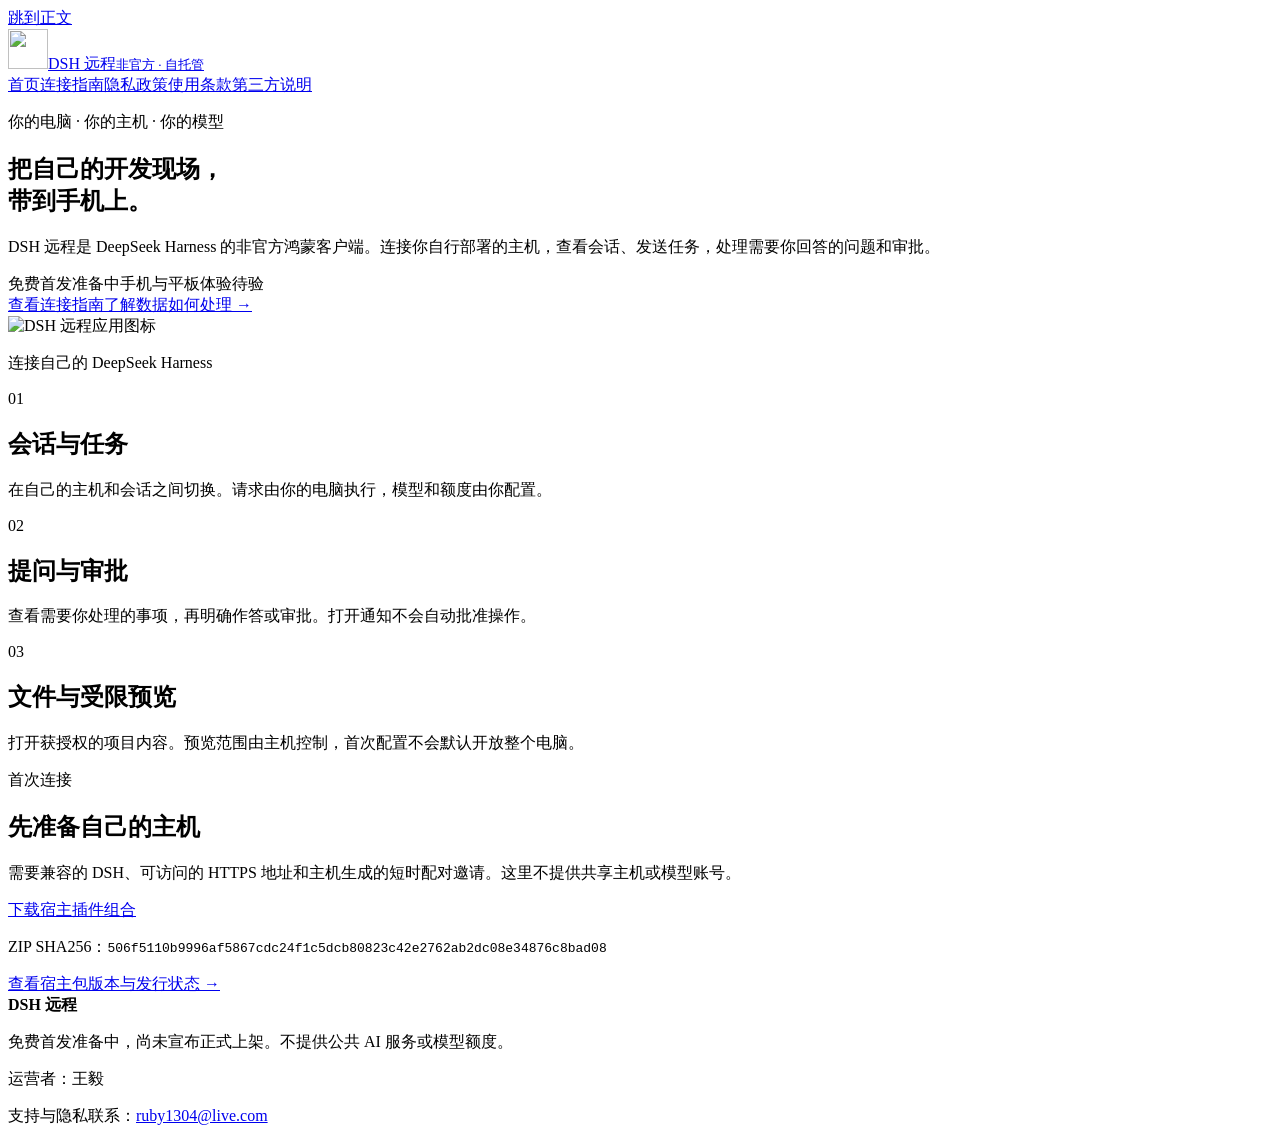
==== index.html @ 15698053 "Publish DSH Remote policies, setup guide and licensed host bundle" ====
<!doctype html>
<html lang="zh-CN"><head><meta charset="utf-8"><meta name="viewport" content="width=device-width,initial-scale=1">
<meta name="robots" content="noindex,nofollow,noarchive"><meta name="description" content="DSH 远程：非官方、自托管的鸿蒙客户端支持与隐私说明。">
<meta http-equiv="Content-Security-Policy" content="default-src 'none'; script-src 'none'; style-src 'self'; img-src 'self'; font-src 'self'; connect-src 'none'; base-uri 'none'; form-action 'none'">
<title>连接自己的开发主机 · DSH 远程</title><link rel="icon" href="/dsh-remote-support/assets/icon.svg" type="image/svg+xml"><link rel="stylesheet" href="/dsh-remote-support/assets/site.css"></head>
<body><a class="skip" href="#main">跳到正文</a><header class="site-header"><div class="header-inner"><a class="brand" href="/dsh-remote-support/"><img src="/dsh-remote-support/assets/icon.svg" width="40" height="40" alt=""><span>DSH 远程<small>非官方 · 自托管</small></span></a><nav aria-label="主导航"><a href="/dsh-remote-support/" aria-current="page">首页</a><a href="/dsh-remote-support/setup/">连接指南</a><a href="/dsh-remote-support/privacy/">隐私政策</a><a href="/dsh-remote-support/terms/">使用条款</a><a href="/dsh-remote-support/licenses/">第三方说明</a></nav></div></header>
<main id="main"><section class="hero"><div class="hero-copy"><p class="eyebrow">你的电脑 · 你的主机 · 你的模型</p><h1>把自己的开发现场，<br>带到手机上。</h1><p class="lede">DSH 远程是 DeepSeek Harness 的非官方鸿蒙客户端。连接你自行部署的主机，查看会话、发送任务，处理需要你回答的问题和审批。</p><div class="badges"><span>免费首发准备中</span><span>手机与平板体验待验</span></div><div class="actions"><a class="button" href="/dsh-remote-support/setup/">查看连接指南</a><a class="text-link" href="/dsh-remote-support/privacy/">了解数据如何处理 →</a></div></div><div class="hero-mark"><img src="/dsh-remote-support/assets/icon.svg" width="240" height="240" alt="DSH 远程应用图标"><p>连接自己的 DeepSeek Harness</p></div></section>
<section class="feature-grid" aria-label="客户端能力"><article><span class="feature-number">01</span><h2>会话与任务</h2><p>在自己的主机和会话之间切换。请求由你的电脑执行，模型和额度由你配置。</p></article><article><span class="feature-number">02</span><h2>提问与审批</h2><p>查看需要你处理的事项，再明确作答或审批。打开通知不会自动批准操作。</p></article><article><span class="feature-number">03</span><h2>文件与受限预览</h2><p>打开获授权的项目内容。预览范围由主机控制，首次配置不会默认开放整个电脑。</p></article></section>
<section class="download-panel"><div><p class="eyebrow">首次连接</p><h2>先准备自己的主机</h2><p>需要兼容的 DSH、可访问的 HTTPS 地址和主机生成的短时配对邀请。这里不提供共享主机或模型账号。</p></div><div><a class="button secondary" href="/dsh-remote-support/downloads/dsh-harmony-host-2.2.0.zip" download>下载宿主插件组合</a><p class="subtle">ZIP SHA256：<code class="checksum">506f5110b9996af5867cdc24f1c5dcb80823c42e2762ab2dc08e34876c8bad08</code></p><a class="text-link" href="/dsh-remote-support/downloads/manifest.json">查看宿主包版本与发行状态 →</a></div></section></main><footer class="site-footer"><div><strong>DSH 远程</strong><p>免费首发准备中，尚未宣布正式上架。不提供公共 AI 服务或模型额度。</p></div><div><p>运营者：王毅</p><p>支持与隐私联系：<a href="mailto:ruby1304%40live.com">ruby1304@live.com</a></p></div></footer></body></html>
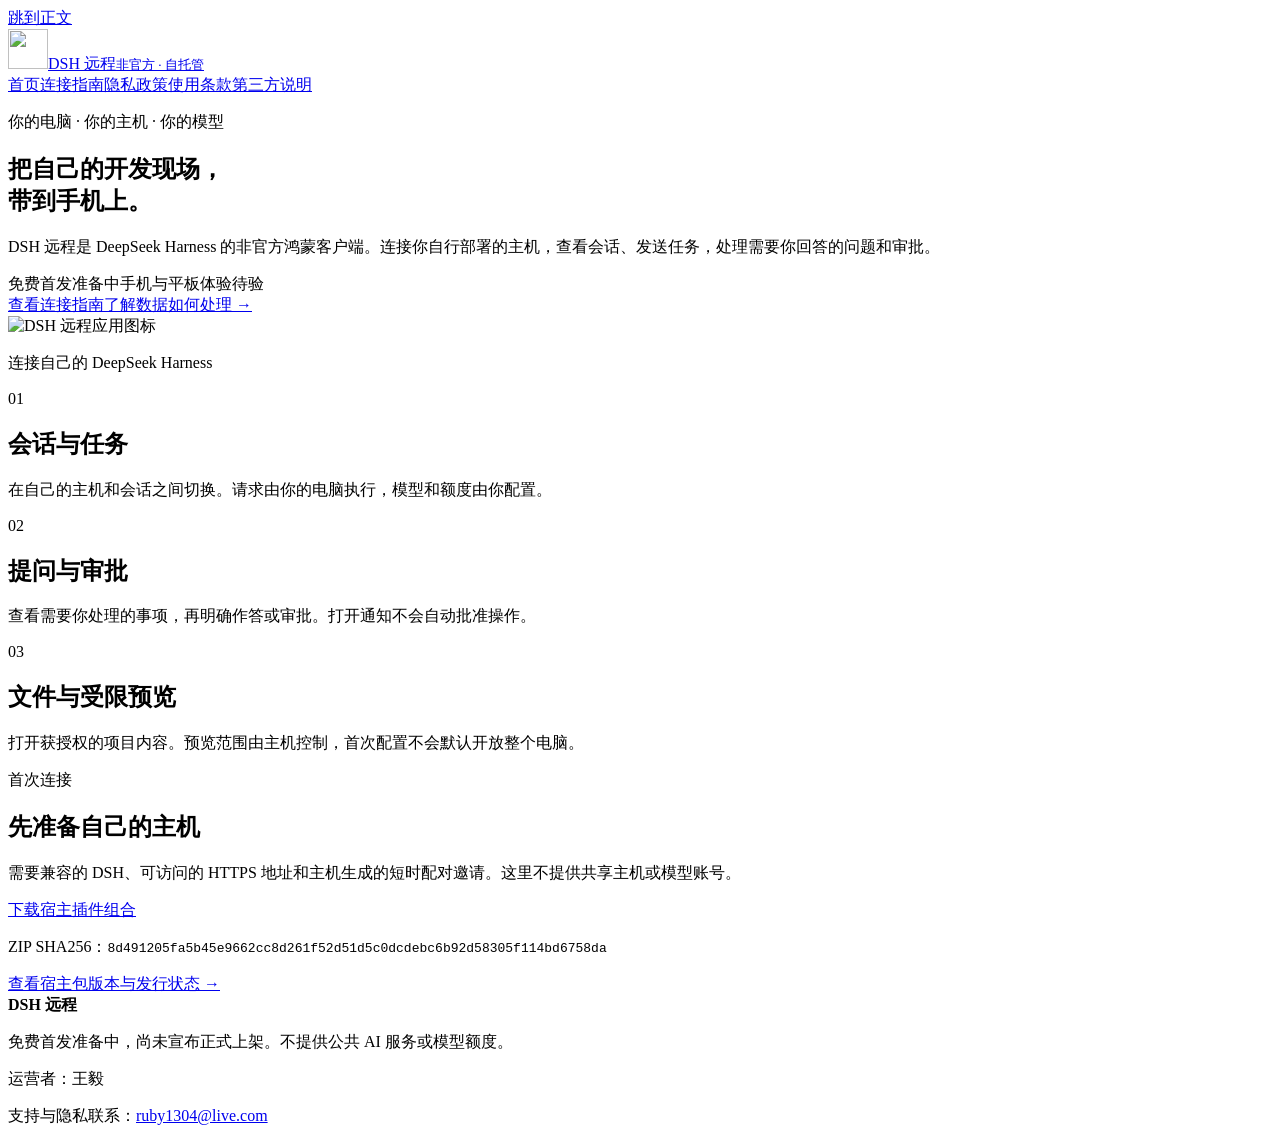
==== commit 71c0c1c9: "Clarify published host candidate status and distribution terms" ====
--- a/index.html
+++ b/index.html
@@ -6,4 +6,4 @@
 <body><a class="skip" href="#main">跳到正文</a><header class="site-header"><div class="header-inner"><a class="brand" href="/dsh-remote-support/"><img src="/dsh-remote-support/assets/icon.svg" width="40" height="40" alt=""><span>DSH 远程<small>非官方 · 自托管</small></span></a><nav aria-label="主导航"><a href="/dsh-remote-support/" aria-current="page">首页</a><a href="/dsh-remote-support/setup/">连接指南</a><a href="/dsh-remote-support/privacy/">隐私政策</a><a href="/dsh-remote-support/terms/">使用条款</a><a href="/dsh-remote-support/licenses/">第三方说明</a></nav></div></header>
 <main id="main"><section class="hero"><div class="hero-copy"><p class="eyebrow">你的电脑 · 你的主机 · 你的模型</p><h1>把自己的开发现场，<br>带到手机上。</h1><p class="lede">DSH 远程是 DeepSeek Harness 的非官方鸿蒙客户端。连接你自行部署的主机，查看会话、发送任务，处理需要你回答的问题和审批。</p><div class="badges"><span>免费首发准备中</span><span>手机与平板体验待验</span></div><div class="actions"><a class="button" href="/dsh-remote-support/setup/">查看连接指南</a><a class="text-link" href="/dsh-remote-support/privacy/">了解数据如何处理 →</a></div></div><div class="hero-mark"><img src="/dsh-remote-support/assets/icon.svg" width="240" height="240" alt="DSH 远程应用图标"><p>连接自己的 DeepSeek Harness</p></div></section>
 <section class="feature-grid" aria-label="客户端能力"><article><span class="feature-number">01</span><h2>会话与任务</h2><p>在自己的主机和会话之间切换。请求由你的电脑执行，模型和额度由你配置。</p></article><article><span class="feature-number">02</span><h2>提问与审批</h2><p>查看需要你处理的事项，再明确作答或审批。打开通知不会自动批准操作。</p></article><article><span class="feature-number">03</span><h2>文件与受限预览</h2><p>打开获授权的项目内容。预览范围由主机控制，首次配置不会默认开放整个电脑。</p></article></section>
-<section class="download-panel"><div><p class="eyebrow">首次连接</p><h2>先准备自己的主机</h2><p>需要兼容的 DSH、可访问的 HTTPS 地址和主机生成的短时配对邀请。这里不提供共享主机或模型账号。</p></div><div><a class="button secondary" href="/dsh-remote-support/downloads/dsh-harmony-host-2.2.0.zip" download>下载宿主插件组合</a><p class="subtle">ZIP SHA256：<code class="checksum">506f5110b9996af5867cdc24f1c5dcb80823c42e2762ab2dc08e34876c8bad08</code></p><a class="text-link" href="/dsh-remote-support/downloads/manifest.json">查看宿主包版本与发行状态 →</a></div></section></main><footer class="site-footer"><div><strong>DSH 远程</strong><p>免费首发准备中，尚未宣布正式上架。不提供公共 AI 服务或模型额度。</p></div><div><p>运营者：王毅</p><p>支持与隐私联系：<a href="mailto:ruby1304%40live.com">ruby1304@live.com</a></p></div></footer></body></html>
+<section class="download-panel"><div><p class="eyebrow">首次连接</p><h2>先准备自己的主机</h2><p>需要兼容的 DSH、可访问的 HTTPS 地址和主机生成的短时配对邀请。这里不提供共享主机或模型账号。</p></div><div><a class="button secondary" href="/dsh-remote-support/downloads/dsh-harmony-host-2.2.0.zip" download>下载宿主插件组合</a><p class="subtle">ZIP SHA256：<code class="checksum">8d491205fa5b45e9662cc8d261f52d51d5c0dcdebc6b92d58305f114bd6758da</code></p><a class="text-link" href="/dsh-remote-support/downloads/manifest.json">查看宿主包版本与发行状态 →</a></div></section></main><footer class="site-footer"><div><strong>DSH 远程</strong><p>免费首发准备中，尚未宣布正式上架。不提供公共 AI 服务或模型额度。</p></div><div><p>运营者：王毅</p><p>支持与隐私联系：<a href="mailto:ruby1304%40live.com">ruby1304@live.com</a></p></div></footer></body></html>
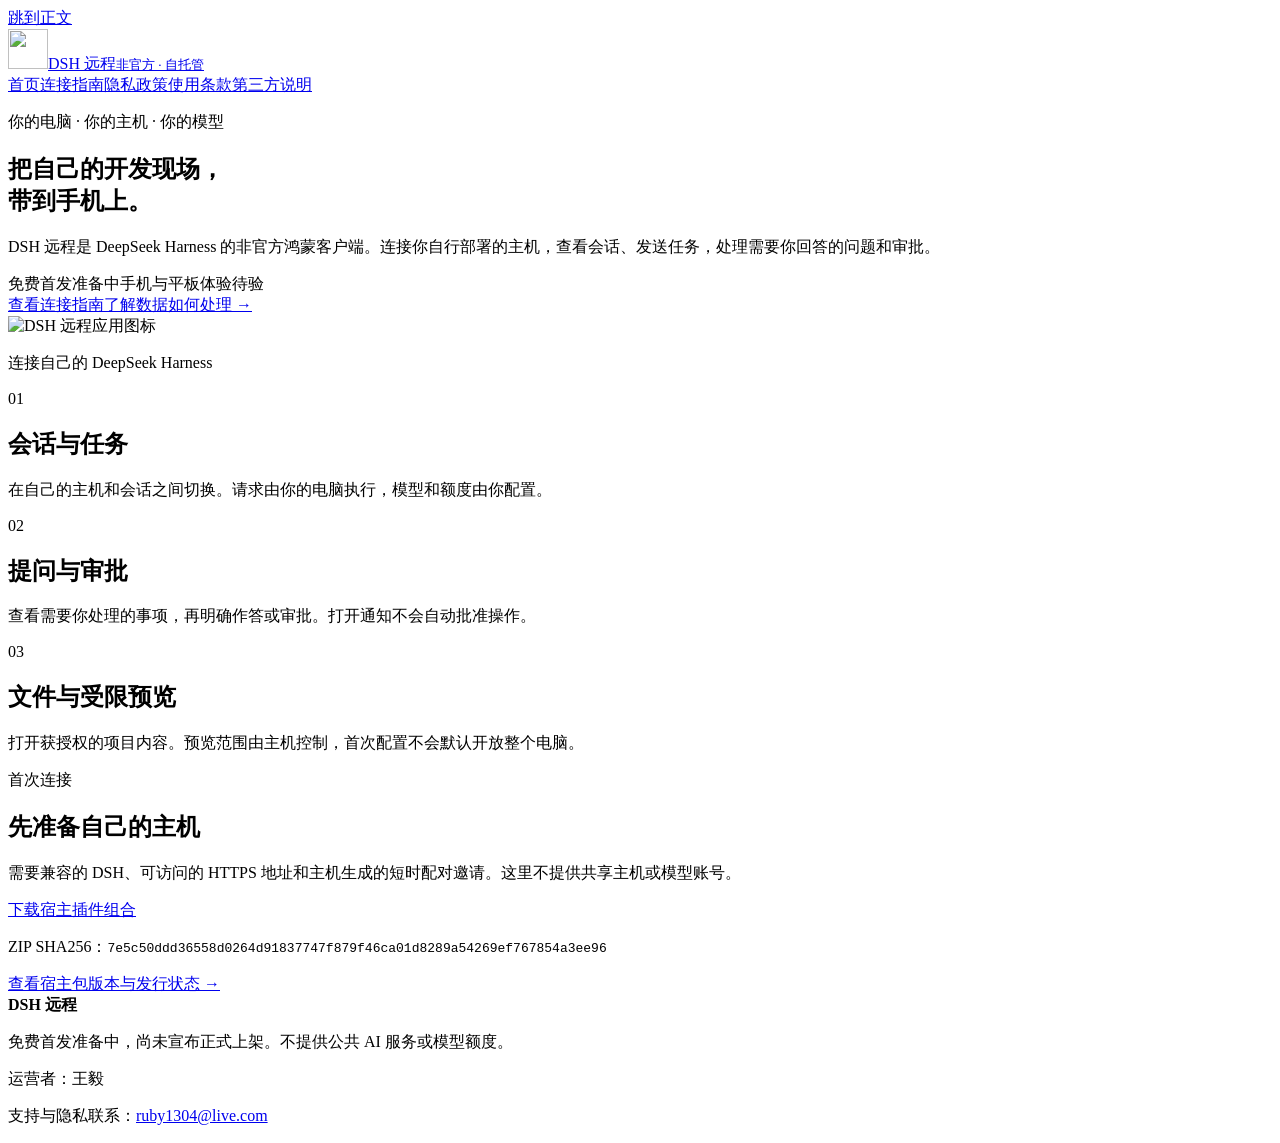
==== commit c889cd49: "State tested host environment and exact plugin-only download scope" ====
--- a/index.html
+++ b/index.html
@@ -6,4 +6,4 @@
 <body><a class="skip" href="#main">跳到正文</a><header class="site-header"><div class="header-inner"><a class="brand" href="/dsh-remote-support/"><img src="/dsh-remote-support/assets/icon.svg" width="40" height="40" alt=""><span>DSH 远程<small>非官方 · 自托管</small></span></a><nav aria-label="主导航"><a href="/dsh-remote-support/" aria-current="page">首页</a><a href="/dsh-remote-support/setup/">连接指南</a><a href="/dsh-remote-support/privacy/">隐私政策</a><a href="/dsh-remote-support/terms/">使用条款</a><a href="/dsh-remote-support/licenses/">第三方说明</a></nav></div></header>
 <main id="main"><section class="hero"><div class="hero-copy"><p class="eyebrow">你的电脑 · 你的主机 · 你的模型</p><h1>把自己的开发现场，<br>带到手机上。</h1><p class="lede">DSH 远程是 DeepSeek Harness 的非官方鸿蒙客户端。连接你自行部署的主机，查看会话、发送任务，处理需要你回答的问题和审批。</p><div class="badges"><span>免费首发准备中</span><span>手机与平板体验待验</span></div><div class="actions"><a class="button" href="/dsh-remote-support/setup/">查看连接指南</a><a class="text-link" href="/dsh-remote-support/privacy/">了解数据如何处理 →</a></div></div><div class="hero-mark"><img src="/dsh-remote-support/assets/icon.svg" width="240" height="240" alt="DSH 远程应用图标"><p>连接自己的 DeepSeek Harness</p></div></section>
 <section class="feature-grid" aria-label="客户端能力"><article><span class="feature-number">01</span><h2>会话与任务</h2><p>在自己的主机和会话之间切换。请求由你的电脑执行，模型和额度由你配置。</p></article><article><span class="feature-number">02</span><h2>提问与审批</h2><p>查看需要你处理的事项，再明确作答或审批。打开通知不会自动批准操作。</p></article><article><span class="feature-number">03</span><h2>文件与受限预览</h2><p>打开获授权的项目内容。预览范围由主机控制，首次配置不会默认开放整个电脑。</p></article></section>
-<section class="download-panel"><div><p class="eyebrow">首次连接</p><h2>先准备自己的主机</h2><p>需要兼容的 DSH、可访问的 HTTPS 地址和主机生成的短时配对邀请。这里不提供共享主机或模型账号。</p></div><div><a class="button secondary" href="/dsh-remote-support/downloads/dsh-harmony-host-2.2.0.zip" download>下载宿主插件组合</a><p class="subtle">ZIP SHA256：<code class="checksum">8d491205fa5b45e9662cc8d261f52d51d5c0dcdebc6b92d58305f114bd6758da</code></p><a class="text-link" href="/dsh-remote-support/downloads/manifest.json">查看宿主包版本与发行状态 →</a></div></section></main><footer class="site-footer"><div><strong>DSH 远程</strong><p>免费首发准备中，尚未宣布正式上架。不提供公共 AI 服务或模型额度。</p></div><div><p>运营者：王毅</p><p>支持与隐私联系：<a href="mailto:ruby1304%40live.com">ruby1304@live.com</a></p></div></footer></body></html>
+<section class="download-panel"><div><p class="eyebrow">首次连接</p><h2>先准备自己的主机</h2><p>需要兼容的 DSH、可访问的 HTTPS 地址和主机生成的短时配对邀请。这里不提供共享主机或模型账号。</p></div><div><a class="button secondary" href="/dsh-remote-support/downloads/dsh-harmony-host-2.2.0.zip" download>下载宿主插件组合</a><p class="subtle">ZIP SHA256：<code class="checksum">7e5c50ddd36558d0264d91837747f879f46ca01d8289a54269ef767854a3ee96</code></p><a class="text-link" href="/dsh-remote-support/downloads/manifest.json">查看宿主包版本与发行状态 →</a></div></section></main><footer class="site-footer"><div><strong>DSH 远程</strong><p>免费首发准备中，尚未宣布正式上架。不提供公共 AI 服务或模型额度。</p></div><div><p>运营者：王毅</p><p>支持与隐私联系：<a href="mailto:ruby1304%40live.com">ruby1304@live.com</a></p></div></footer></body></html>
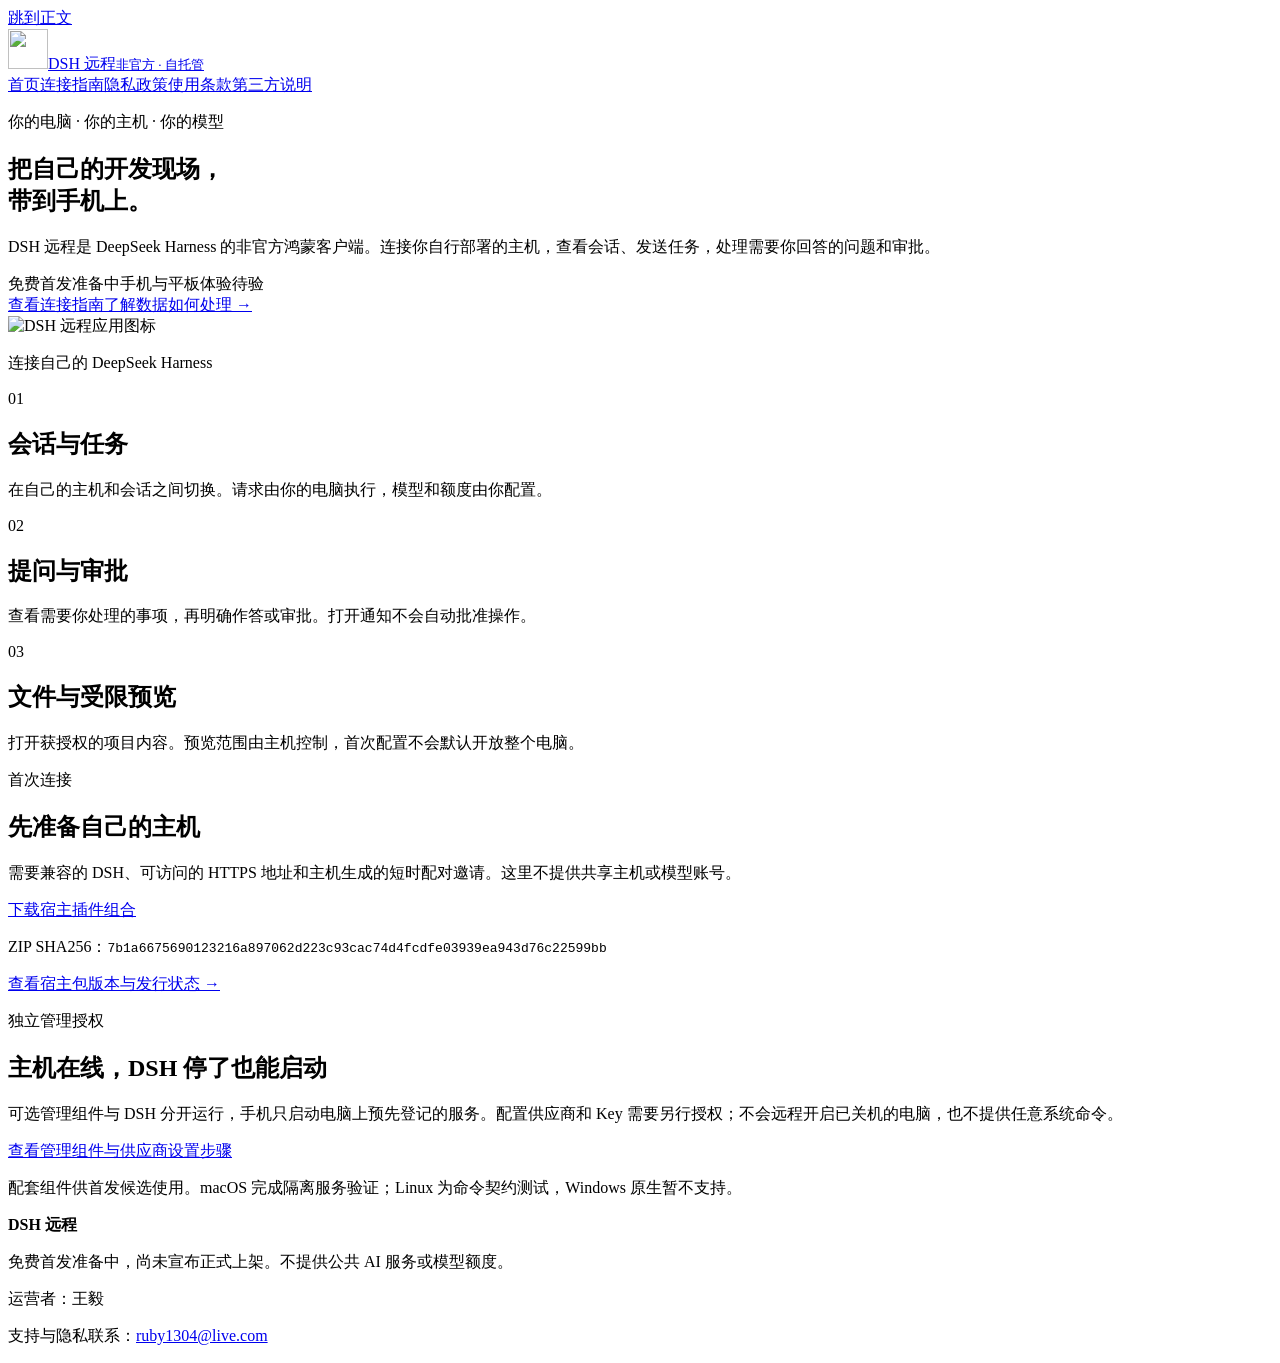
==== commit 8fd2d34c: "Add independent host control and multi-provider setup for the native candidate" ====
--- a/index.html
+++ b/index.html
@@ -6,4 +6,5 @@
 <body><a class="skip" href="#main">跳到正文</a><header class="site-header"><div class="header-inner"><a class="brand" href="/dsh-remote-support/"><img src="/dsh-remote-support/assets/icon.svg" width="40" height="40" alt=""><span>DSH 远程<small>非官方 · 自托管</small></span></a><nav aria-label="主导航"><a href="/dsh-remote-support/" aria-current="page">首页</a><a href="/dsh-remote-support/setup/">连接指南</a><a href="/dsh-remote-support/privacy/">隐私政策</a><a href="/dsh-remote-support/terms/">使用条款</a><a href="/dsh-remote-support/licenses/">第三方说明</a></nav></div></header>
 <main id="main"><section class="hero"><div class="hero-copy"><p class="eyebrow">你的电脑 · 你的主机 · 你的模型</p><h1>把自己的开发现场，<br>带到手机上。</h1><p class="lede">DSH 远程是 DeepSeek Harness 的非官方鸿蒙客户端。连接你自行部署的主机，查看会话、发送任务，处理需要你回答的问题和审批。</p><div class="badges"><span>免费首发准备中</span><span>手机与平板体验待验</span></div><div class="actions"><a class="button" href="/dsh-remote-support/setup/">查看连接指南</a><a class="text-link" href="/dsh-remote-support/privacy/">了解数据如何处理 →</a></div></div><div class="hero-mark"><img src="/dsh-remote-support/assets/icon.svg" width="240" height="240" alt="DSH 远程应用图标"><p>连接自己的 DeepSeek Harness</p></div></section>
 <section class="feature-grid" aria-label="客户端能力"><article><span class="feature-number">01</span><h2>会话与任务</h2><p>在自己的主机和会话之间切换。请求由你的电脑执行，模型和额度由你配置。</p></article><article><span class="feature-number">02</span><h2>提问与审批</h2><p>查看需要你处理的事项，再明确作答或审批。打开通知不会自动批准操作。</p></article><article><span class="feature-number">03</span><h2>文件与受限预览</h2><p>打开获授权的项目内容。预览范围由主机控制，首次配置不会默认开放整个电脑。</p></article></section>
-<section class="download-panel"><div><p class="eyebrow">首次连接</p><h2>先准备自己的主机</h2><p>需要兼容的 DSH、可访问的 HTTPS 地址和主机生成的短时配对邀请。这里不提供共享主机或模型账号。</p></div><div><a class="button secondary" href="/dsh-remote-support/downloads/dsh-harmony-host-2.2.0.zip" download>下载宿主插件组合</a><p class="subtle">ZIP SHA256：<code class="checksum">7e5c50ddd36558d0264d91837747f879f46ca01d8289a54269ef767854a3ee96</code></p><a class="text-link" href="/dsh-remote-support/downloads/manifest.json">查看宿主包版本与发行状态 →</a></div></section></main><footer class="site-footer"><div><strong>DSH 远程</strong><p>免费首发准备中，尚未宣布正式上架。不提供公共 AI 服务或模型额度。</p></div><div><p>运营者：王毅</p><p>支持与隐私联系：<a href="mailto:ruby1304%40live.com">ruby1304@live.com</a></p></div></footer></body></html>
+<section class="download-panel"><div><p class="eyebrow">首次连接</p><h2>先准备自己的主机</h2><p>需要兼容的 DSH、可访问的 HTTPS 地址和主机生成的短时配对邀请。这里不提供共享主机或模型账号。</p></div><div><a class="button secondary" href="/dsh-remote-support/downloads/dsh-harmony-host-2.2.0.zip" download>下载宿主插件组合</a><p class="subtle">ZIP SHA256：<code class="checksum">7b1a6675690123216a897062d223c93cac74d4fcdfe03939ea943d76c22599bb</code></p><a class="text-link" href="/dsh-remote-support/downloads/manifest.json">查看宿主包版本与发行状态 →</a></div></section>
+<section class="download-panel" id="host-management"><div><p class="eyebrow">独立管理授权</p><h2>主机在线，DSH 停了也能启动</h2><p>可选管理组件与 DSH 分开运行，手机只启动电脑上预先登记的服务。配置供应商和 Key 需要另行授权；不会远程开启已关机的电脑，也不提供任意系统命令。</p></div><div><a class="button secondary" href="/dsh-remote-support/setup/">查看管理组件与供应商设置步骤</a><p class="subtle">配套组件供首发候选使用。macOS 完成隔离服务验证；Linux 为命令契约测试，Windows 原生暂不支持。</p></div></section></main><footer class="site-footer"><div><strong>DSH 远程</strong><p>免费首发准备中，尚未宣布正式上架。不提供公共 AI 服务或模型额度。</p></div><div><p>运营者：王毅</p><p>支持与隐私联系：<a href="mailto:ruby1304%40live.com">ruby1304@live.com</a></p></div></footer></body></html>
